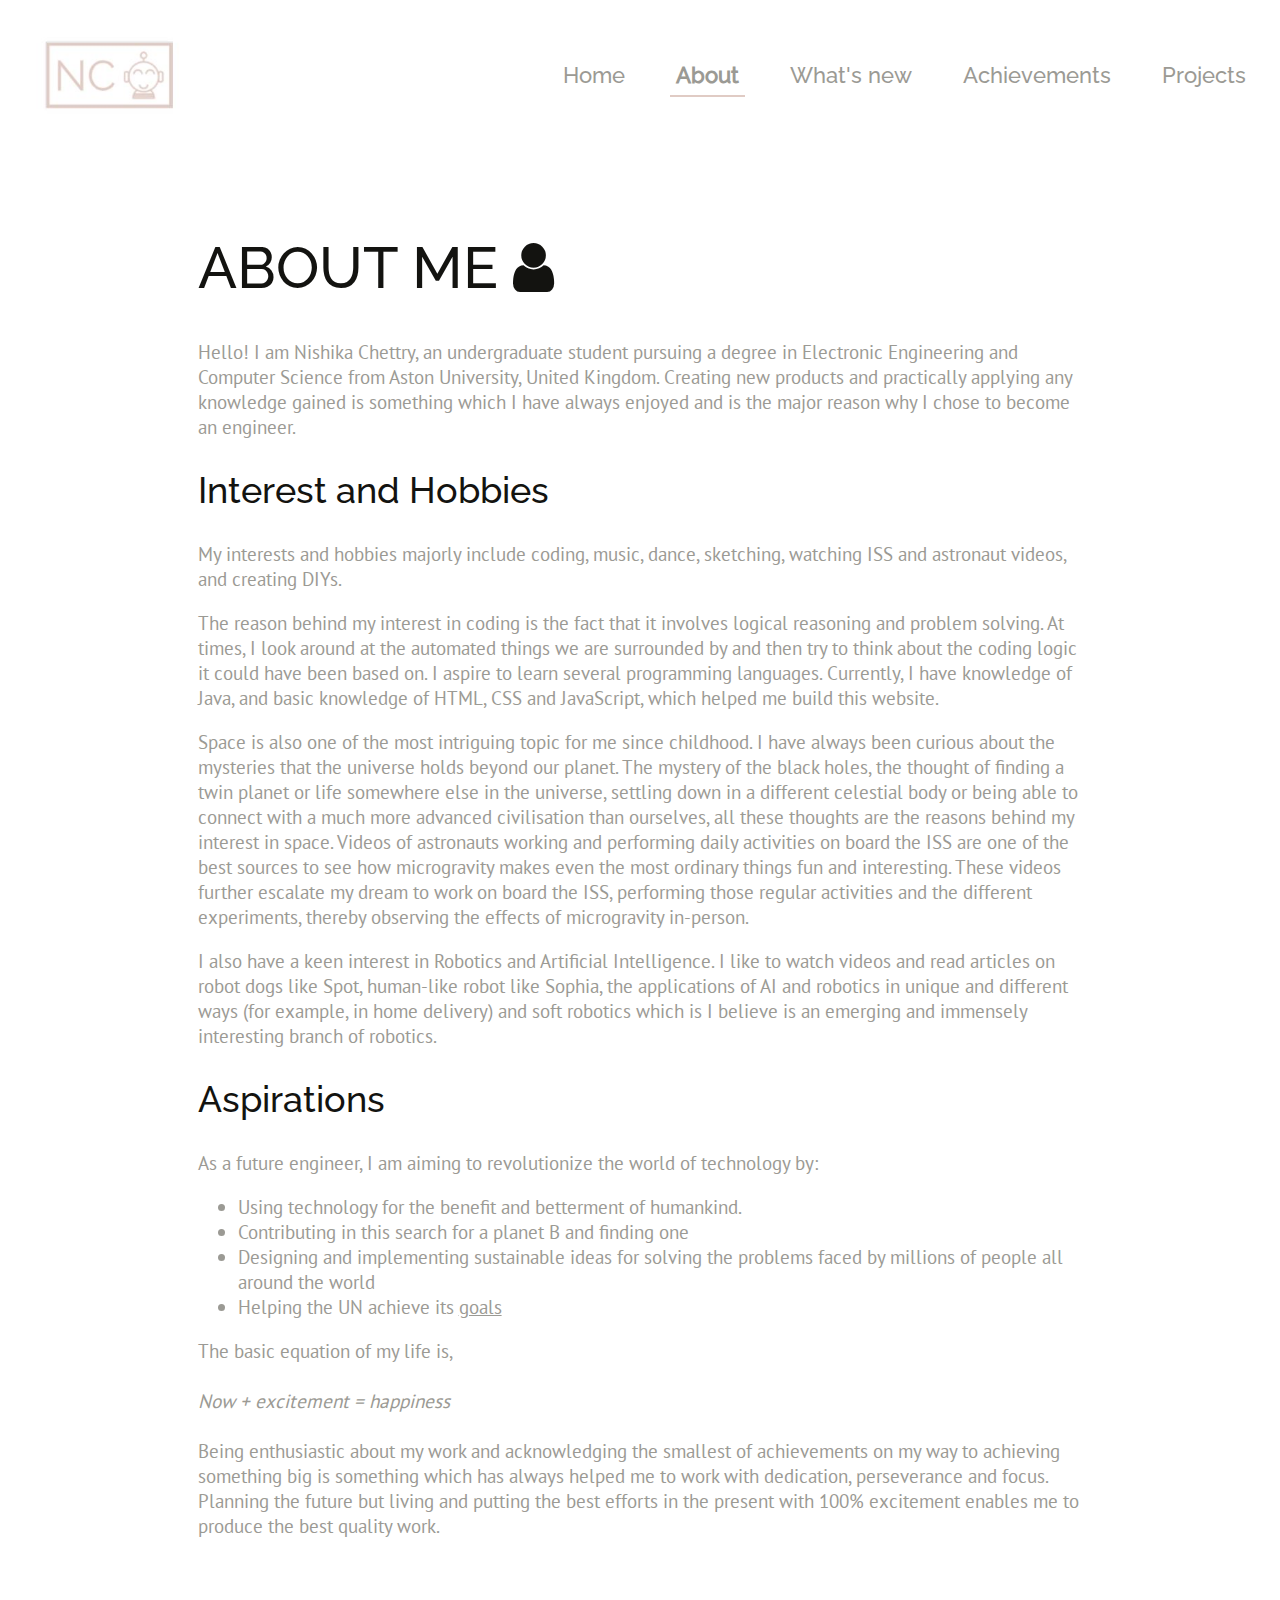
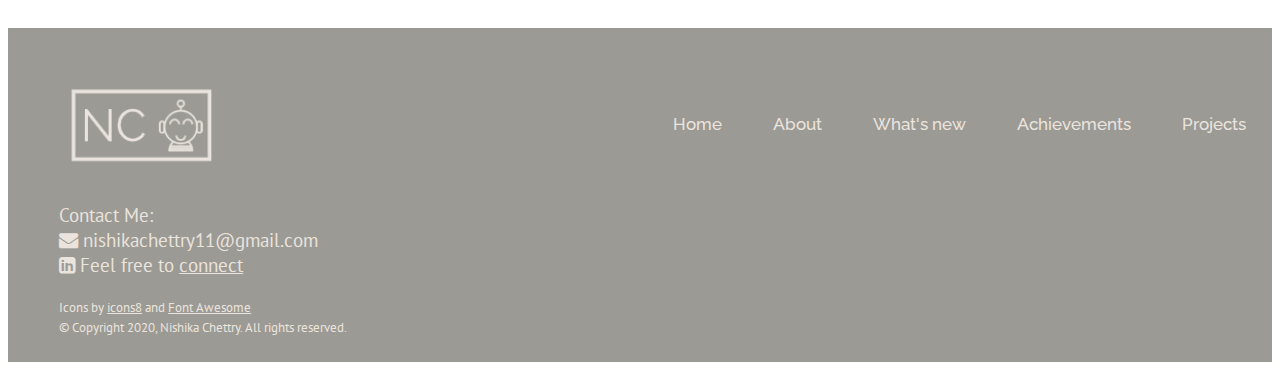
==== about.html @ 9ff98770 "Released!" ====
<!DOCTYPE html>
<html>

	<head>
		<title>Nishika Chettry-About</title>
		<script src="index.js"></script>
		<link rel="stylesheet" href="https://cdnjs.cloudflare.com/ajax/libs/font-awesome/4.7.0/css/font-awesome.min.css">
		<link href= "style.css" type= "text/css" rel= "stylesheet">
	</head>

	<body>
	
		<nav>
			<img class = "logo" onmouseover="logoHover()" onmouseout="logoNormal()" src="logo.png">
			<div class ="nav-links">
			<ul>
				<li><a href="index.html" >Home </a></li>
				<li><a class="active" href="about.html">About</a></li>
				<li><a href="whats-new.html" >What's new</a></li>
				<li><a href="achievements.html" >Achievements</a></li>
				<li><a href="projects.html" >Projects</a></li>
			</ul>
			</div>
		</nav>
		
		<section id = "content">
			<h1>About me <i  class="fa fa-user" aria-hidden="true"></i></h1>
			<p> Hello! I am Nishika Chettry, an undergraduate student pursuing a degree in Electronic Engineering and Computer Science from Aston University, United Kingdom. 
				Creating new products and practically applying any knowledge gained is something which I have always enjoyed and is the major reason why I chose to become an engineer. 
			</p>
			<h2>Interest and Hobbies</h2>
			<p> My interests and hobbies majorly include coding, music, dance, sketching, watching ISS and astronaut videos, and creating DIYs. 
			</p>
			<p>
				The reason behind my interest in coding is the fact that it involves logical reasoning and problem solving.
				At times, I look around at the automated things we are surrounded by and then try to think about the coding logic it could have been based on. 
				I aspire to learn several programming languages. Currently, I have knowledge of Java, and basic knowledge of HTML, CSS and JavaScript, which helped me build this website. 
			</p>
			<p>
				Space is also one of the most intriguing topic for me since childhood. 
				I have always been curious about the mysteries that the universe holds beyond our planet. 
				The mystery of the black holes, the thought of finding a twin planet or life somewhere else in the universe, settling down in a different celestial body or being able to connect with a much more advanced civilisation than ourselves, all these thoughts are the reasons behind my interest in space. 
				Videos of astronauts working and performing daily activities on board the ISS are one of the best sources to see how microgravity makes even the most ordinary things fun and interesting.
				These videos further escalate my dream to work on board the ISS, performing those regular activities and the different experiments, thereby observing the effects of microgravity in-person.
			</p>
			<p>
				I also have a keen interest in Robotics and Artificial Intelligence.
				I like to watch videos and read articles on robot dogs like Spot, human-like robot like Sophia, the applications of AI and robotics in unique and different ways (for example, in home delivery) and soft robotics which is I believe is an emerging and immensely interesting branch of robotics. 
			</p>
			<h2>Aspirations</h2>
			<p>As a future engineer, I am aiming to revolutionize the world of technology by:
				<ul>
				<li>Using technology for the benefit and betterment of humankind.</li>
				<li>Contributing in this search for a planet B and finding one</li>
				<li>Designing and implementing sustainable ideas for solving the problems faced by millions of people all around the world</li>
				<li>Helping the UN achieve its <a href="https://www.un.org/sustainabledevelopment/sustainable-development-goals/">goals</a></li>
				</ul>
			</p>
			<p>The basic equation of my life is,
			<br>
			<br>
			<em>Now + excitement = happiness</em>
			<br>
			<br>
			Being enthusiastic about my work and acknowledging the smallest of achievements on my way to achieving something big is something which has always helped me to work with dedication, perseverance and focus. 
			Planning the future but living and putting the best efforts in the present with 100% excitement enables me to produce the best quality work. 
			</p>
		</section>
		
		<section id="end">
			<nav>
				<img class = "logo" onmouseover="logoHover()" onmouseout="logoNormal()" src="logo-dark.png">
				<div class ="nav-links" id="down">
				<ul>
					<li><a href="index.html" >Home </a></li>
					<li><a href="about.html">About</a></li>
					<li><a href="whats-new.html" >What's new</a></li>
					<li><a href="achievements.html" >Achievements</a></li>
					<li><a href="projects.html" >Projects</a></li>
				</ul>
				</div>
			</nav>
			<p>Contact Me:
				<br><i class="fa fa-envelope" aria-hidden="true"></i> nishikachettry11@gmail.com
				<br><i class="fa fa-linkedin-square" aria-hidden="true"></i> Feel free to <a href = "https://www.linkedin.com/in/nishika-chettry-8aa43019a/">connect</a>
			</p>
			<footer><small>Icons by <a href="https://icons8.com/">icons8</a> and <a href="https://fontawesome.com/v4.7.0/icons/">Font Awesome</a><br>&copy; Copyright 2020, Nishika Chettry. All rights reserved.</small> </footer> 
		</section>
		
	</body>
	
</html>
---- style.css ----
/*--------------------------------------------------------------------------Common Styling------------------------------------------------------------------------------------------*/
/* nav: #9B9A94
   pink: #E0CBC4
   black: #131310
   light: #EBE4DE*/

@font-face{
	font-family: Raleway;
	src: url(Raleway-Medium.ttf);
}

@font-face{
	font-family: RobotoMono;
	src:url(RobotoMono-Medium.ttf);
}

@font-face{
	font-family:PTSans;
	src:url(PTSans-Regular.ttf);
}

body{
	background: #FFFFFF;
	font-weight: 400;
	font-family: PTSans;
}

h1, h2, h3{
	font-family: Raleway;
	color: #131310 ;
	font-weight: 400;
}

h1{
	text-transform: uppercase;
	font-size: 4.5vw;
}

h2{
	font-size: 2.8vw;
}

h3{
	font-size: 2.2vw;
}

p{
	font-size: 1.5vw;
}

video{
	width:90%;
	height:40vw;
	margin: auto 5%;
}


/*-------------------------------------------------------------------------------Navigation Bars (Top &down)-----------------------------------------------------------------------*/
.logo{
	margin: 1vw 0.5vw;
	width: 15%;
	height: 5%;
}

nav{
	display: flex;
	justify-content: space-between;
	align-items: center;
}

.nav-links ul{
	display: flex;
	list-style: none;
}

.nav-links li a{
	font-family: Raleway;
	font-size: 1.7vw; 
	text-decoration: none;
	padding: 0.5vw;
	margin: 1.5vw;
	color: #9B9A94;
}

.nav-links li a:hover{
	font-weight: bold;
	border-bottom: 0.3vh solid #E0CBC4;
}

.active{
	font-weight: bold;
	border-bottom: 0.3vh solid #E0CBC4;
}

#down li a{
	color: #EBE4DE;
	font-size: 1.3vw;
	font-family: Raleway;
	text-decoration: none;
	padding: 0.5vw;
	margin: 1.5vw;
}

#down li a:hover{
	font-weight: bold;
	border-bottom: 0.3vh solid #E0CBC4;
}

/*-------------------------------------------------------------------------------Ending section--------------------------------------------------------------------------------------*/

#end{
	height:100%;
	background:#9B9A94;
	padding: 3vw 0vw 2vw 3vw;
}

#end p, #end footer{
	padding-left:1vw;
	color: #EBE4DE;
}

#end p a, #end footer a{
	color: #EBE4DE;
}

#end footer{
	font-size:1.2vw;
}

/*---------------------------------------------------------------------------------Home Page----------------------------------------------------------------------------------*/
#introduction{ 
	margin: 10vh 0;
	display: flex;
	width: 100%;
	height: 50%;
	box-shadow: 0 8px 16px 0 rgba(0,0,0,0.2),  0 6px 20px 0 rgba(0,0,0,0.19);
}

#writing{
	font-family:RobotoMono;
	padding: 5%;
	padding-left: 10%;
	width: 65%;
}

#name{
	font-size: 6vw;
}

#name strong{
	color: #E0CBC4;
}

#description{
	font-size: 2vw;
}

#picture{
	width: 35%;
	background: #E0CBC4;
}

#picture img{
	border-radius: 50%;
	width: 80%;
	height: 70%;
	margin: 22% 10% 10% 10%;
}

#quote{
	padding: 3vw;
	background: #EBE4DE;
}

#des{
	text-align: center;
	color: black;
	font-size: 2.2vw;
	padding: 1vh;
}
  
#quote hr{
	width: 15%;
}

#name-q{
	font-size: 2vw;
	text-align: center;
	padding: 0.5vh;
	color: black;
	font-style: italic;
}

#skills{
	width: cover;
	margin-top: 5vw;
	padding: 3vw 9vw;
}

#skills-sep{
	display: flex;
}

#it, #tech{
	width: 50%;
}

#it div, #tech div{
	display: flex;
	padding: 0vw 3vw 2vw 1vw;
}

#it div p, #tech div p{
	color: #9B9A94;
	margin-left: 2vw;
	margin-top: 0.5vw;
}

#it div p:hover, #tech div p:hover{
	color:#E0CBC4;
}

#contact{
	margin:auto auto 5vw 2vw;
	padding: 4vw 7vw;
}


/*----------------------------------------------------------------------------------Content settings (General)---------------------------------------------------------------------------*/

#content{
	width: 70%;
	margin: 10vh auto;
}

#content ul li, ol li{
	font-size: 1.5vw;
	color: #9B9A94;
}

#content p, #contact p{
	color: #9B9A94;
}

p a, #content ul li a{
	color: #9B9A94;
}


/*----------------------------------------------------------------------------------Other Pages------------------------------------------------------------------------------------------*/

/*-----------Flipping cards in achievements----------------------*/

.rows{
	display: flex;
}

.flip-card{
	position:relative;
	width: 30vw;
	height: 15vw;
	background:transparent;
	margin: 2.2vw;
}

.flip-card-inner{
	position: absolute;
	width: 100%;
	height: 100%;
	transform-style: preserve-3d;
	transition: all 0.5s ease;
	text-align: center;
	box-shadow: 0 8px 16px 0 rgba(0,0,0,0.2),  0 6px 20px 0 rgba(0,0,0,0.19);
}

.flip-card-front, .flip-card-back{
	position: absolute;
	width: 100%;
	height: 100%;
	backface-visibility: hidden;
}

.flip-card-front{
	background:#E0CBC4;
}

.flip-card-back{
	background:#EBE4DE;
	transform: rotateY(180deg);
}

.flip-card-front p, .flip-card-back p{
	padding:1.5vw 0.5vw;
	font-size: 1.5vw;
}

.flip-card-back p{
	padding: 3vw 0.5vw;
}

.flip-card-inner:hover{
	transform: rotateY(180deg);
}

#alone{
	width: 18vw;
}
	
/*-----------Whats new and Project containers and others---------------------*/
.news, .project{
	display: flex;
	margin: 5vw auto;
	padding-top: 3vw;
	padding-bottom: 2vw;
	padding-left: 4vw;
	padding-right: 0;
	box-shadow: 0 8px 16px 0 rgba(0,0,0,0.2),  0 6px 20px 0 rgba(0,0,0,0.19);
}

.news p, .project p{
	font-size: 1.5vw;
}

.date{
	font-size: 1vw;
}

.news div, .project div{
	width: 60%;
}

.news img, .project img{
	width: 40%;
	height: 90%;
	margin: 3vw 4vw;
}

.project img{
	width: 27%;
}

.audio-amp-img{
	width: 30vw;
	height: 20vw;
	min-width: 150px;
	min-height: 120px;
	margin: 1vw;
}

figure div{
	margin-left: 4vw;
	display: flex;
}

figure{
	text-align: center;
	font-size: 1.7vw;
}


/*-----------------------------------------------------------------------For smaller screens-----------------------------------------------------------------------------------------*/

@media screen and (max-width: 800px){
	
	h1{
		font-size: 5.9vw;
	}
	
	h2{
		font-size: 4vw;
	}
	
	#introduction, #content{
		margin-top: 5vw;
		margin-bottom: 10vw;
	}
	
	#content{
		width: 90%;
		margin: auto;
	}
	
	#contact p, .nav-links li a, #description, #content p, #content ul li, .news p, .project p{
		font-size: 2vw;
	}

	#down li a{
		font-size: 1.3vw;
	}
	
	#alone{
		width: 24vw;
	}
	
	.flip-card-inner:active{
		transform: rotateY(180deg);
	}

}
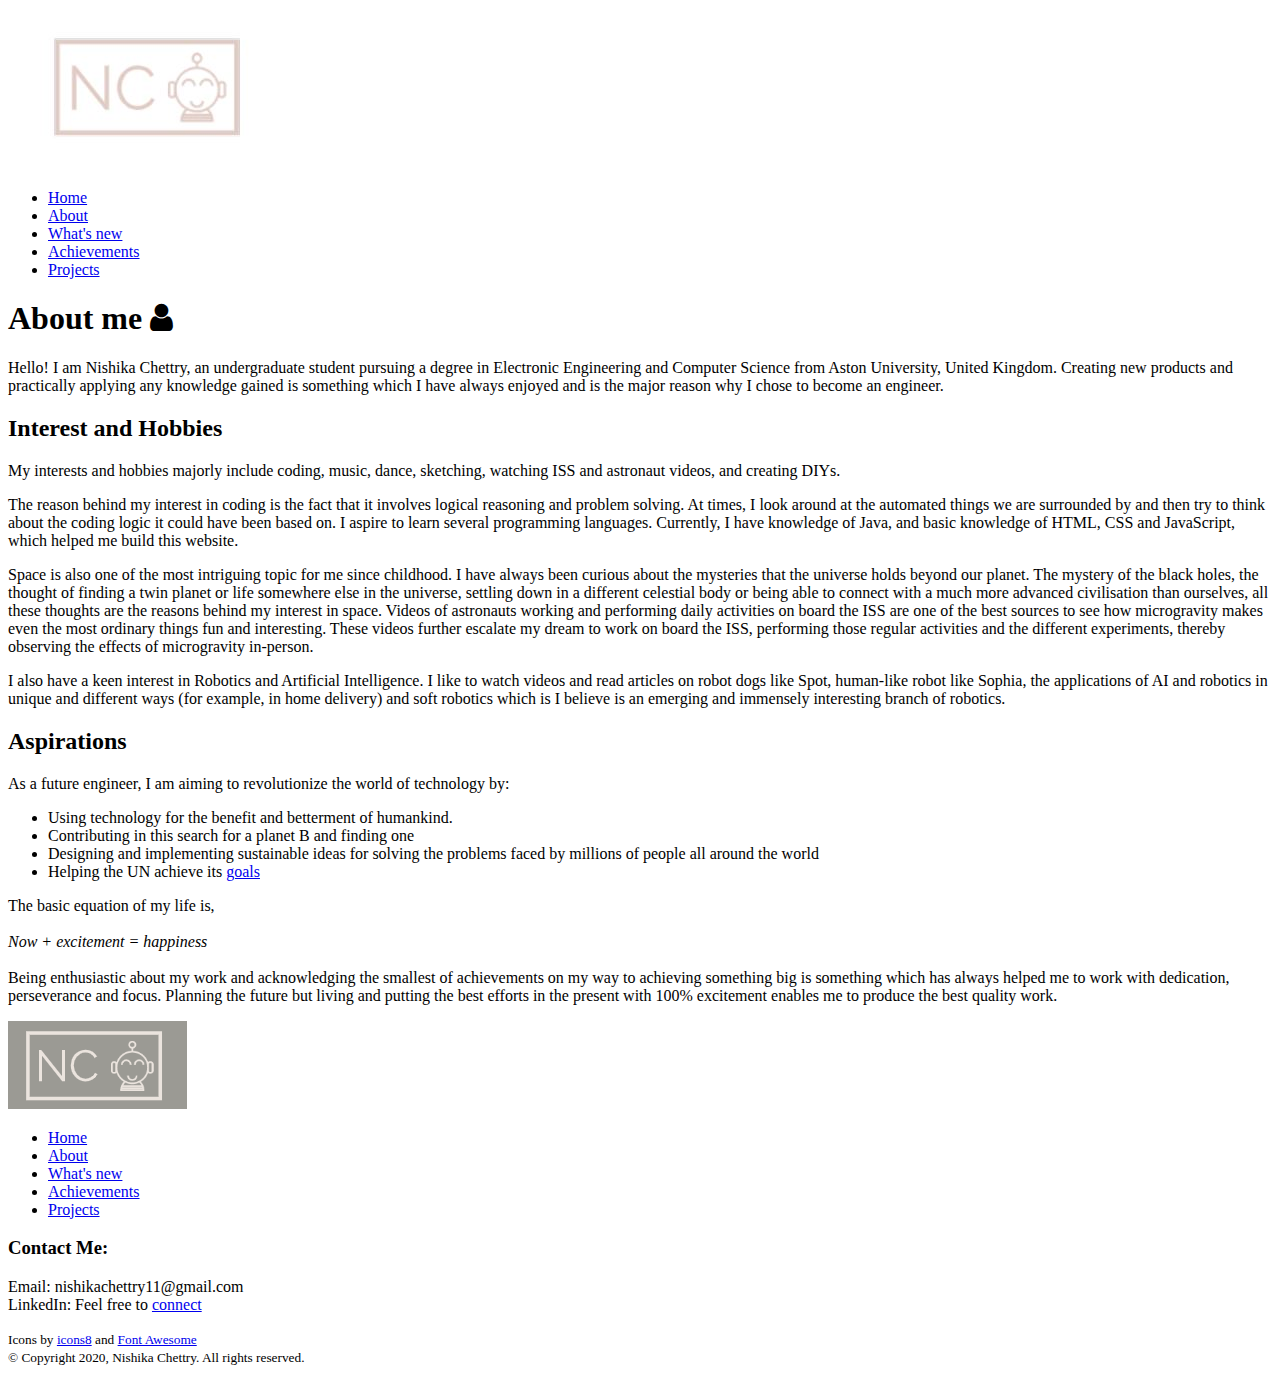
==== commit f8df1d93: "Add files via upload" ====
--- a/about.html
+++ b/about.html
@@ -1,92 +1,92 @@
-<!DOCTYPE html>
-<html>
-
-	<head>
-		<title>Nishika Chettry-About</title>
-		<script src="index.js"></script>
-		<link rel="stylesheet" href="https://cdnjs.cloudflare.com/ajax/libs/font-awesome/4.7.0/css/font-awesome.min.css">
-		<link href= "style.css" type= "text/css" rel= "stylesheet">
-	</head>
-
-	<body>
-	
-		<nav>
-			<img class = "logo" onmouseover="logoHover()" onmouseout="logoNormal()" src="logo.png">
-			<div class ="nav-links">
-			<ul>
-				<li><a href="index.html" >Home </a></li>
-				<li><a class="active" href="about.html">About</a></li>
-				<li><a href="whats-new.html" >What's new</a></li>
-				<li><a href="achievements.html" >Achievements</a></li>
-				<li><a href="projects.html" >Projects</a></li>
-			</ul>
-			</div>
-		</nav>
-		
-		<section id = "content">
-			<h1>About me <i  class="fa fa-user" aria-hidden="true"></i></h1>
-			<p> Hello! I am Nishika Chettry, an undergraduate student pursuing a degree in Electronic Engineering and Computer Science from Aston University, United Kingdom. 
-				Creating new products and practically applying any knowledge gained is something which I have always enjoyed and is the major reason why I chose to become an engineer. 
-			</p>
-			<h2>Interest and Hobbies</h2>
-			<p> My interests and hobbies majorly include coding, music, dance, sketching, watching ISS and astronaut videos, and creating DIYs. 
-			</p>
-			<p>
-				The reason behind my interest in coding is the fact that it involves logical reasoning and problem solving.
-				At times, I look around at the automated things we are surrounded by and then try to think about the coding logic it could have been based on. 
-				I aspire to learn several programming languages. Currently, I have knowledge of Java, and basic knowledge of HTML, CSS and JavaScript, which helped me build this website. 
-			</p>
-			<p>
-				Space is also one of the most intriguing topic for me since childhood. 
-				I have always been curious about the mysteries that the universe holds beyond our planet. 
-				The mystery of the black holes, the thought of finding a twin planet or life somewhere else in the universe, settling down in a different celestial body or being able to connect with a much more advanced civilisation than ourselves, all these thoughts are the reasons behind my interest in space. 
-				Videos of astronauts working and performing daily activities on board the ISS are one of the best sources to see how microgravity makes even the most ordinary things fun and interesting.
-				These videos further escalate my dream to work on board the ISS, performing those regular activities and the different experiments, thereby observing the effects of microgravity in-person.
-			</p>
-			<p>
-				I also have a keen interest in Robotics and Artificial Intelligence.
-				I like to watch videos and read articles on robot dogs like Spot, human-like robot like Sophia, the applications of AI and robotics in unique and different ways (for example, in home delivery) and soft robotics which is I believe is an emerging and immensely interesting branch of robotics. 
-			</p>
-			<h2>Aspirations</h2>
-			<p>As a future engineer, I am aiming to revolutionize the world of technology by:
-				<ul>
-				<li>Using technology for the benefit and betterment of humankind.</li>
-				<li>Contributing in this search for a planet B and finding one</li>
-				<li>Designing and implementing sustainable ideas for solving the problems faced by millions of people all around the world</li>
-				<li>Helping the UN achieve its <a href="https://www.un.org/sustainabledevelopment/sustainable-development-goals/">goals</a></li>
-				</ul>
-			</p>
-			<p>The basic equation of my life is,
-			<br>
-			<br>
-			<em>Now + excitement = happiness</em>
-			<br>
-			<br>
-			Being enthusiastic about my work and acknowledging the smallest of achievements on my way to achieving something big is something which has always helped me to work with dedication, perseverance and focus. 
-			Planning the future but living and putting the best efforts in the present with 100% excitement enables me to produce the best quality work. 
-			</p>
-		</section>
-		
-		<section id="end">
-			<nav>
-				<img class = "logo" onmouseover="logoHover()" onmouseout="logoNormal()" src="logo-dark.png">
-				<div class ="nav-links" id="down">
-				<ul>
-					<li><a href="index.html" >Home </a></li>
-					<li><a href="about.html">About</a></li>
-					<li><a href="whats-new.html" >What's new</a></li>
-					<li><a href="achievements.html" >Achievements</a></li>
-					<li><a href="projects.html" >Projects</a></li>
-				</ul>
-				</div>
-			</nav>
-			<p>Contact Me:
-				<br><i class="fa fa-envelope" aria-hidden="true"></i> nishikachettry11@gmail.com
-				<br><i class="fa fa-linkedin-square" aria-hidden="true"></i> Feel free to <a href = "https://www.linkedin.com/in/nishika-chettry-8aa43019a/">connect</a>
-			</p>
-			<footer><small>Icons by <a href="https://icons8.com/">icons8</a> and <a href="https://fontawesome.com/v4.7.0/icons/">Font Awesome</a><br>&copy; Copyright 2020, Nishika Chettry. All rights reserved.</small> </footer> 
-		</section>
-		
-	</body>
-	
+<!DOCTYPE html>
+<html>
+
+	<head>
+		<title>Nishika Chettry-About</title>
+		<script src="index.js"></script>
+		<link rel="stylesheet" href="https://cdnjs.cloudflare.com/ajax/libs/font-awesome/4.7.0/css/font-awesome.min.css">
+		<link href= "style.css" type= "text/css" rel= "stylesheet">
+	</head>
+
+	<body>
+	
+		<nav>
+			<img class = "logo" onmouseover="logoHover()" onmouseout="logoNormal()" src="logo.png">
+			<div class ="nav-links">
+			<ul>
+				<li><a href="index.html" >Home </a></li>
+				<li><a class="active" href="about.html">About</a></li>
+				<li><a href="whats-new.html" >What's new</a></li>
+				<li><a href="achievements.html" >Achievements</a></li>
+				<li><a href="projects.html" >Projects</a></li>
+			</ul>
+			</div>
+		</nav>
+		
+		<section id = "content">
+			<h1>About me <i  class="fa fa-user" aria-hidden="true"></i></h1>
+			<p> Hello! I am Nishika Chettry, an undergraduate student pursuing a degree in Electronic Engineering and Computer Science from Aston University, United Kingdom. 
+				Creating new products and practically applying any knowledge gained is something which I have always enjoyed and is the major reason why I chose to become an engineer. 
+			</p>
+			<h2>Interest and Hobbies</h2>
+			<p> My interests and hobbies majorly include coding, music, dance, sketching, watching ISS and astronaut videos, and creating DIYs. 
+			</p>
+			<p>
+				The reason behind my interest in coding is the fact that it involves logical reasoning and problem solving.
+				At times, I look around at the automated things we are surrounded by and then try to think about the coding logic it could have been based on. 
+				I aspire to learn several programming languages. Currently, I have knowledge of Java, and basic knowledge of HTML, CSS and JavaScript, which helped me build this website. 
+			</p>
+			<p>
+				Space is also one of the most intriguing topic for me since childhood. 
+				I have always been curious about the mysteries that the universe holds beyond our planet. 
+				The mystery of the black holes, the thought of finding a twin planet or life somewhere else in the universe, settling down in a different celestial body or being able to connect with a much more advanced civilisation than ourselves, all these thoughts are the reasons behind my interest in space. 
+				Videos of astronauts working and performing daily activities on board the ISS are one of the best sources to see how microgravity makes even the most ordinary things fun and interesting.
+				These videos further escalate my dream to work on board the ISS, performing those regular activities and the different experiments, thereby observing the effects of microgravity in-person.
+			</p>
+			<p>
+				I also have a keen interest in Robotics and Artificial Intelligence.
+				I like to watch videos and read articles on robot dogs like Spot, human-like robot like Sophia, the applications of AI and robotics in unique and different ways (for example, in home delivery) and soft robotics which is I believe is an emerging and immensely interesting branch of robotics. 
+			</p>
+			<h2>Aspirations</h2>
+			<p>As a future engineer, I am aiming to revolutionize the world of technology by:
+				<ul>
+				<li>Using technology for the benefit and betterment of humankind.</li>
+				<li>Contributing in this search for a planet B and finding one</li>
+				<li>Designing and implementing sustainable ideas for solving the problems faced by millions of people all around the world</li>
+				<li>Helping the UN achieve its <a href="https://www.un.org/sustainabledevelopment/sustainable-development-goals/">goals</a></li>
+				</ul>
+			</p>
+			<p>The basic equation of my life is,
+			<br>
+			<br>
+			<em>Now + excitement = happiness</em>
+			<br>
+			<br>
+			Being enthusiastic about my work and acknowledging the smallest of achievements on my way to achieving something big is something which has always helped me to work with dedication, perseverance and focus. 
+			Planning the future but living and putting the best efforts in the present with 100% excitement enables me to produce the best quality work. 
+			</p>
+		</section>
+		
+		<section id="end">
+			<nav>
+				<img class = "logo" onmouseover="logoHover()" onmouseout="logoNormal()" src="logo-dark.png">
+				<div class ="nav-links" id="down">
+				<ul>
+					<li><a href="index.html" >Home </a></li>
+					<li><a href="about.html">About</a></li>
+					<li><a href="whats-new.html" >What's new</a></li>
+					<li><a href="achievements.html" >Achievements</a></li>
+					<li><a href="projects.html" >Projects</a></li>
+				</ul>
+				</div>
+			</nav>
+			<h3>Contact Me:</h3>
+				<p>Email: nishikachettry11@gmail.com
+				<br>LinkedIn: Feel free to <a href = "https://www.linkedin.com/in/nishika-chettry-8aa43019a/">connect</a></p>
+			<footer><small>Icons by <a href="https://icons8.com/">icons8</a> and <a href="https://fontawesome.com/v4.7.0/icons/">Font Awesome</a><br>&copy; Copyright 2020, Nishika Chettry. All rights reserved.</small> </footer> 
+		</section>
+		
+		
+	</body>
+	
 </html>